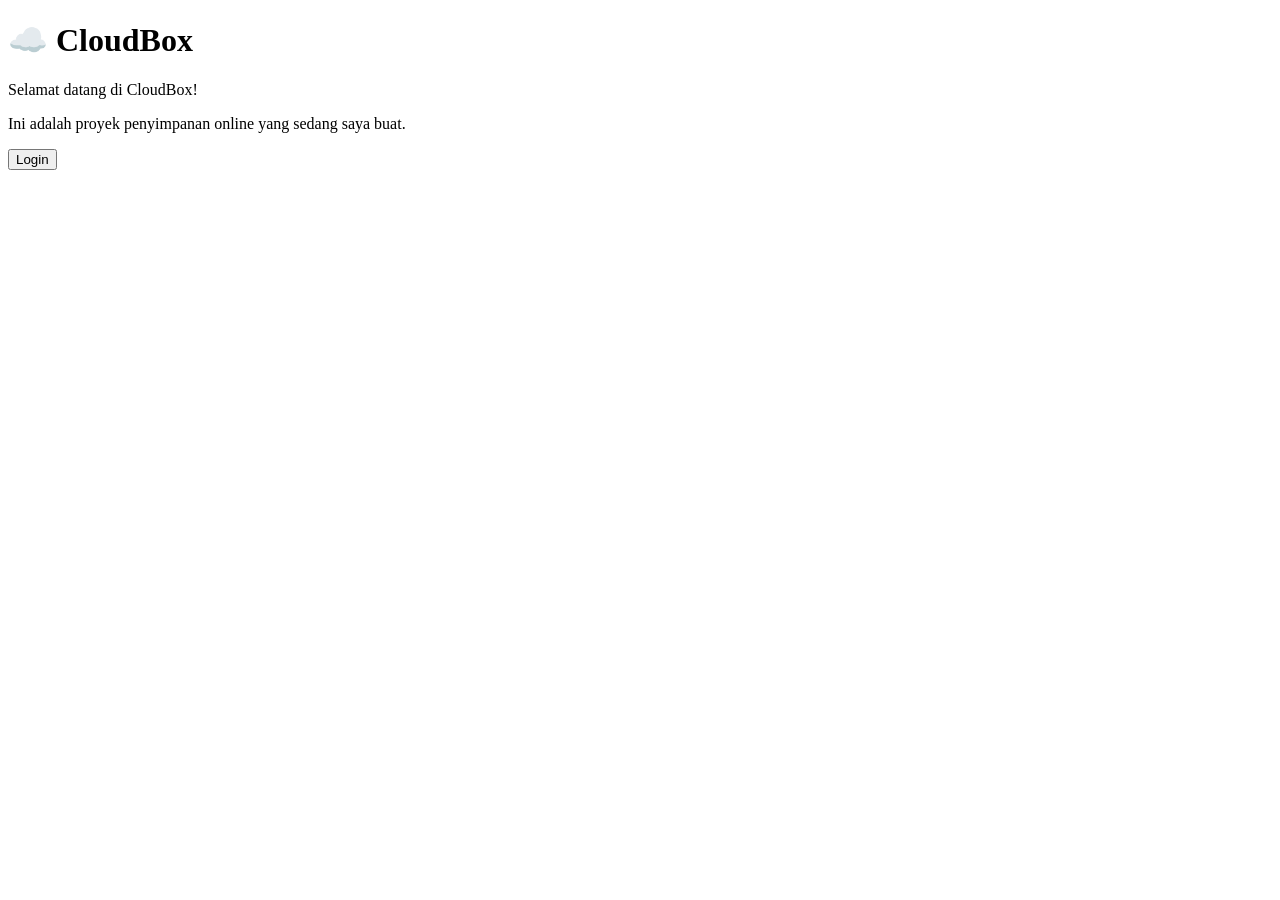
==== index.html @ f193a286 "Create index.html" ====
<!DOCTYPE html>
<html lang="id">
<head>
  <meta charset="UTF-8">
  <meta name="viewport" content="width=device-width, initial-scale=1.0">
  <title>CloudBox</title>
</head>
<body>
  <h1>☁️ CloudBox</h1>
  <p>Selamat datang di CloudBox!</p>
  <p>Ini adalah proyek penyimpanan online yang sedang saya buat.</p>

  <button>Login</button>
</body>
</html>
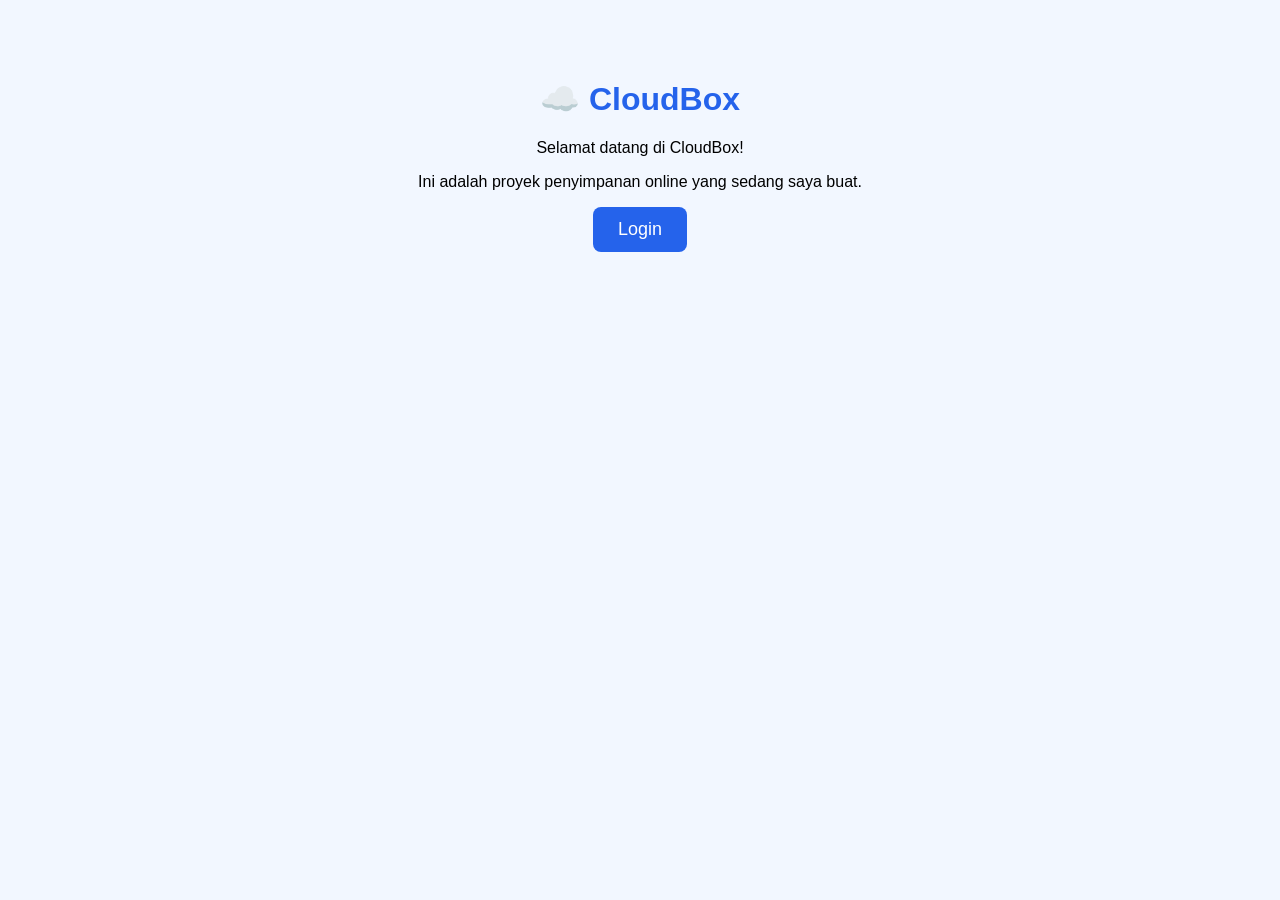
==== commit 04b2a567: "Update index.html karya" ====
--- a/index.html
+++ b/index.html
@@ -4,6 +4,7 @@
   <meta charset="UTF-8">
   <meta name="viewport" content="width=device-width, initial-scale=1.0">
   <title>CloudBox</title>
+    <link rel="stylesheet" href="style.css">
 </head>
 <body>
   <h1>☁️ CloudBox</h1>
--- a/style.css
+++ b/style.css
@@ -0,0 +1,24 @@
+body {
+    font-family: Arial, sans-serif;
+    background: #f2f7ff;
+    text-align: center;
+    margin-top: 80px;
+}
+
+h1 {
+    color: #2563eb;
+}
+
+button {
+    background: #2563eb;
+    color: white;
+    border: none;
+    padding: 12px 25px;
+    border-radius: 8px;
+    font-size: 18px;
+    cursor: pointer;
+}
+
+button:hover {
+    background: #1d4ed8;
+}
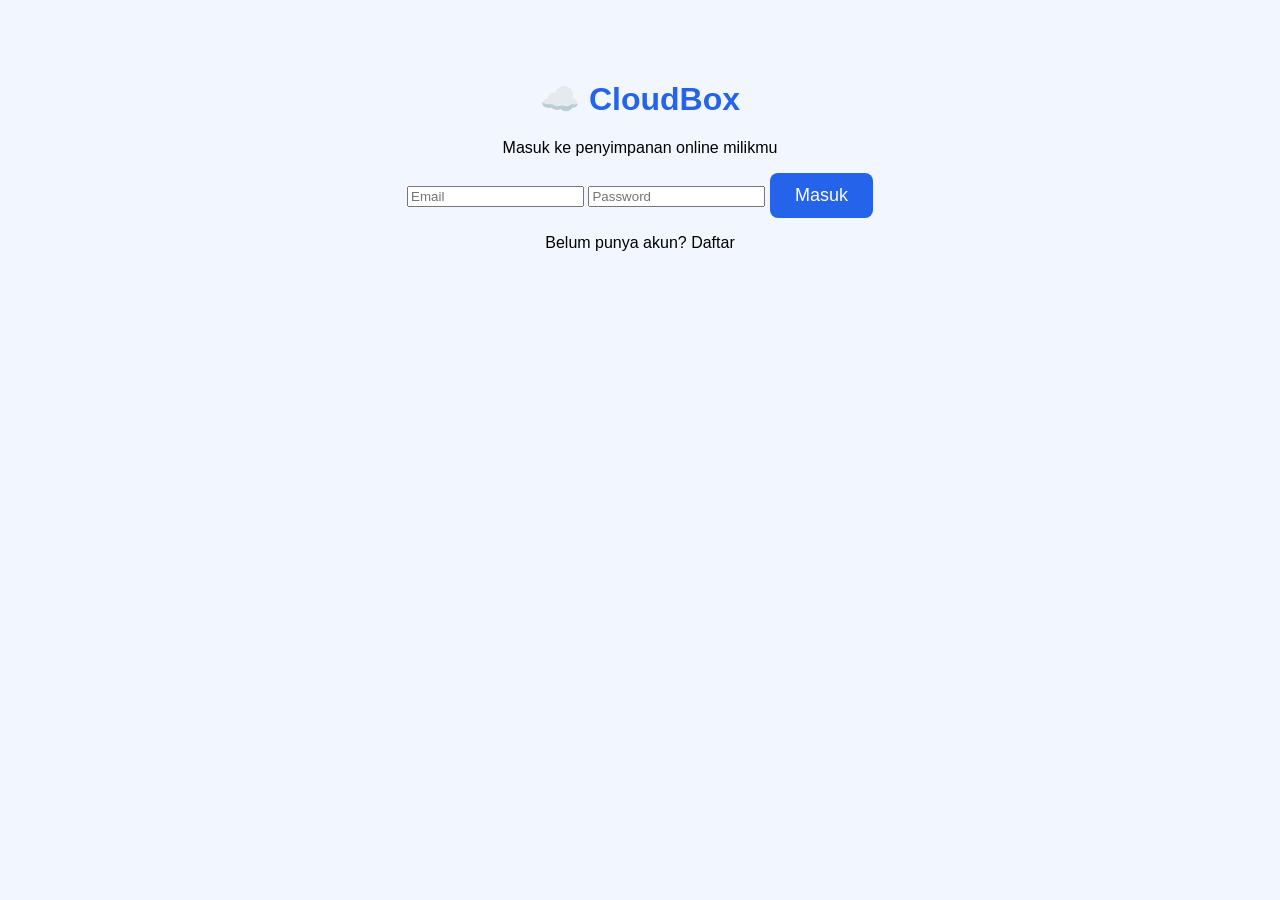
==== commit 1dec2ed2: "Update index.html Versi 1" ====
--- a/index.html
+++ b/index.html
@@ -3,14 +3,20 @@
 <head>
   <meta charset="UTF-8">
   <meta name="viewport" content="width=device-width, initial-scale=1.0">
-  <title>CloudBox</title>
-    <link rel="stylesheet" href="style.css">
+  <title>CloudBox Login</title>
+  <link rel="stylesheet" href="style.css">
 </head>
 <body>
-  <h1>☁️ CloudBox</h1>
-  <p>Selamat datang di CloudBox!</p>
-  <p>Ini adalah proyek penyimpanan online yang sedang saya buat.</p>
+  <div class="login-box">
+    <h1>☁️ CloudBox</h1>
+    <p>Masuk ke penyimpanan online milikmu</p>
 
-  <button>Login</button>
+    <input type="email" placeholder="Email">
+    <input type="password" placeholder="Password">
+
+    <button>Masuk</button>
+
+    <p class="small">Belum punya akun? Daftar</p>
+  </div>
 </body>
 </html>
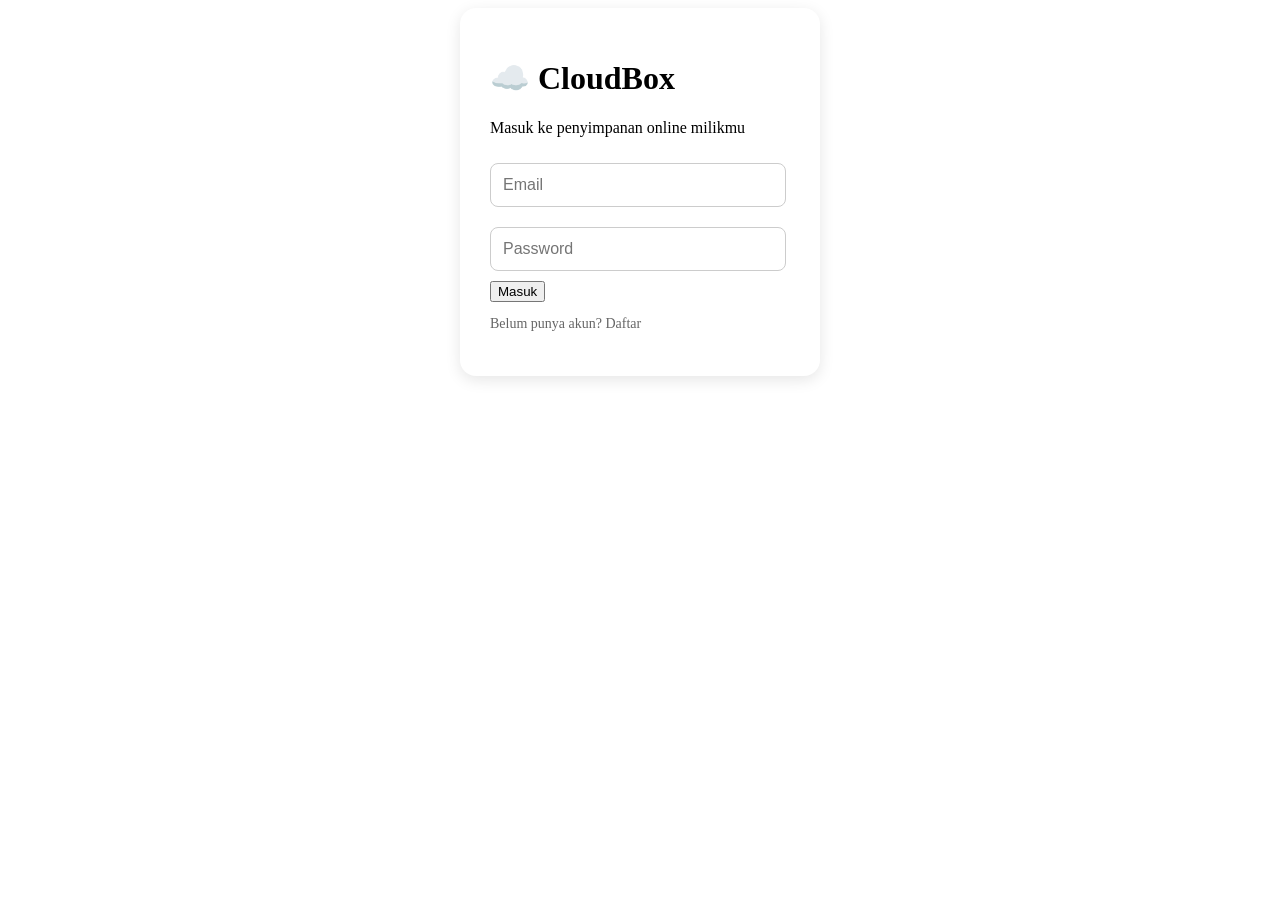
==== commit 0a498675: "Update index.html" ====
--- a/index.html
+++ b/index.html
@@ -6,6 +6,7 @@
   <title>CloudBox Login</title>
   <link rel="stylesheet" href="style.css">
 </head>
+<script src="script.js"></script>
 <body>
   <div class="login-box">
     <h1>☁️ CloudBox</h1>
--- a/style.css
+++ b/style.css
@@ -1,24 +1,22 @@
-body {
-    font-family: Arial, sans-serif;
-    background: #f2f7ff;
-    text-align: center;
-    margin-top: 80px;
+.login-box {
+    background: white;
+    width: 300px;
+    margin: auto;
+    padding: 30px;
+    border-radius: 16px;
+    box-shadow: 0 4px 15px rgba(0,0,0,0.1);
 }
 
-h1 {
-    color: #2563eb;
+input {
+    width: 90%;
+    padding: 12px;
+    margin: 10px 0;
+    border: 1px solid #ccc;
+    border-radius: 8px;
+    font-size: 16px;
 }
 
-button {
-    background: #2563eb;
-    color: white;
-    border: none;
-    padding: 12px 25px;
-    border-radius: 8px;
-    font-size: 18px;
-    cursor: pointer;
+.small {
+    font-size: 14px;
+    color: #666;
 }
-
-button:hover {
-    background: #1d4ed8;
-}
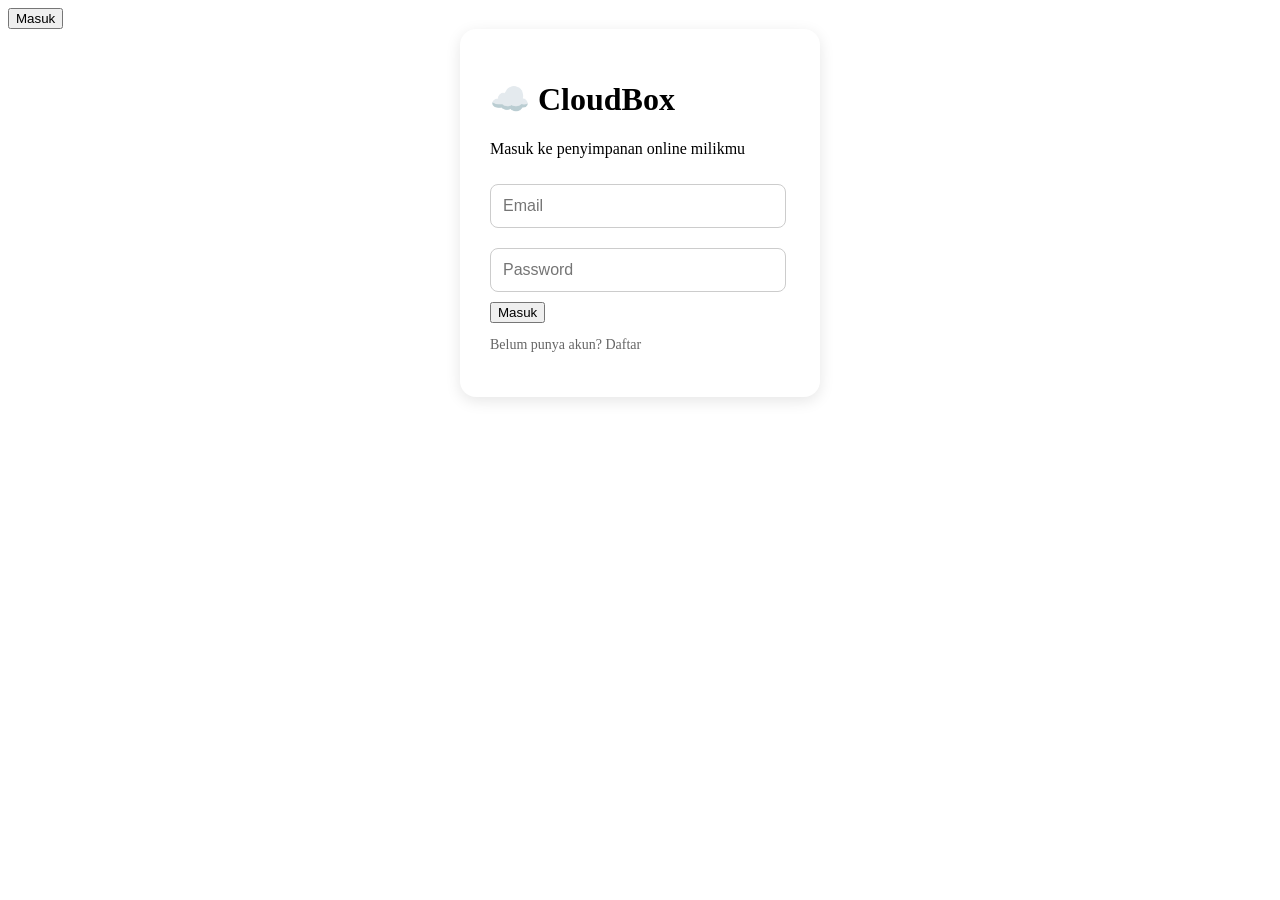
==== commit b64eac47: "Update index.html" ====
--- a/index.html
+++ b/index.html
@@ -6,7 +6,8 @@
   <title>CloudBox Login</title>
   <link rel="stylesheet" href="style.css">
 </head>
-<script src="script.js"></script>
+  <script src="script.js"></script>
+  <button onclick="login()">Masuk</button>
 <body>
   <div class="login-box">
     <h1>☁️ CloudBox</h1>
